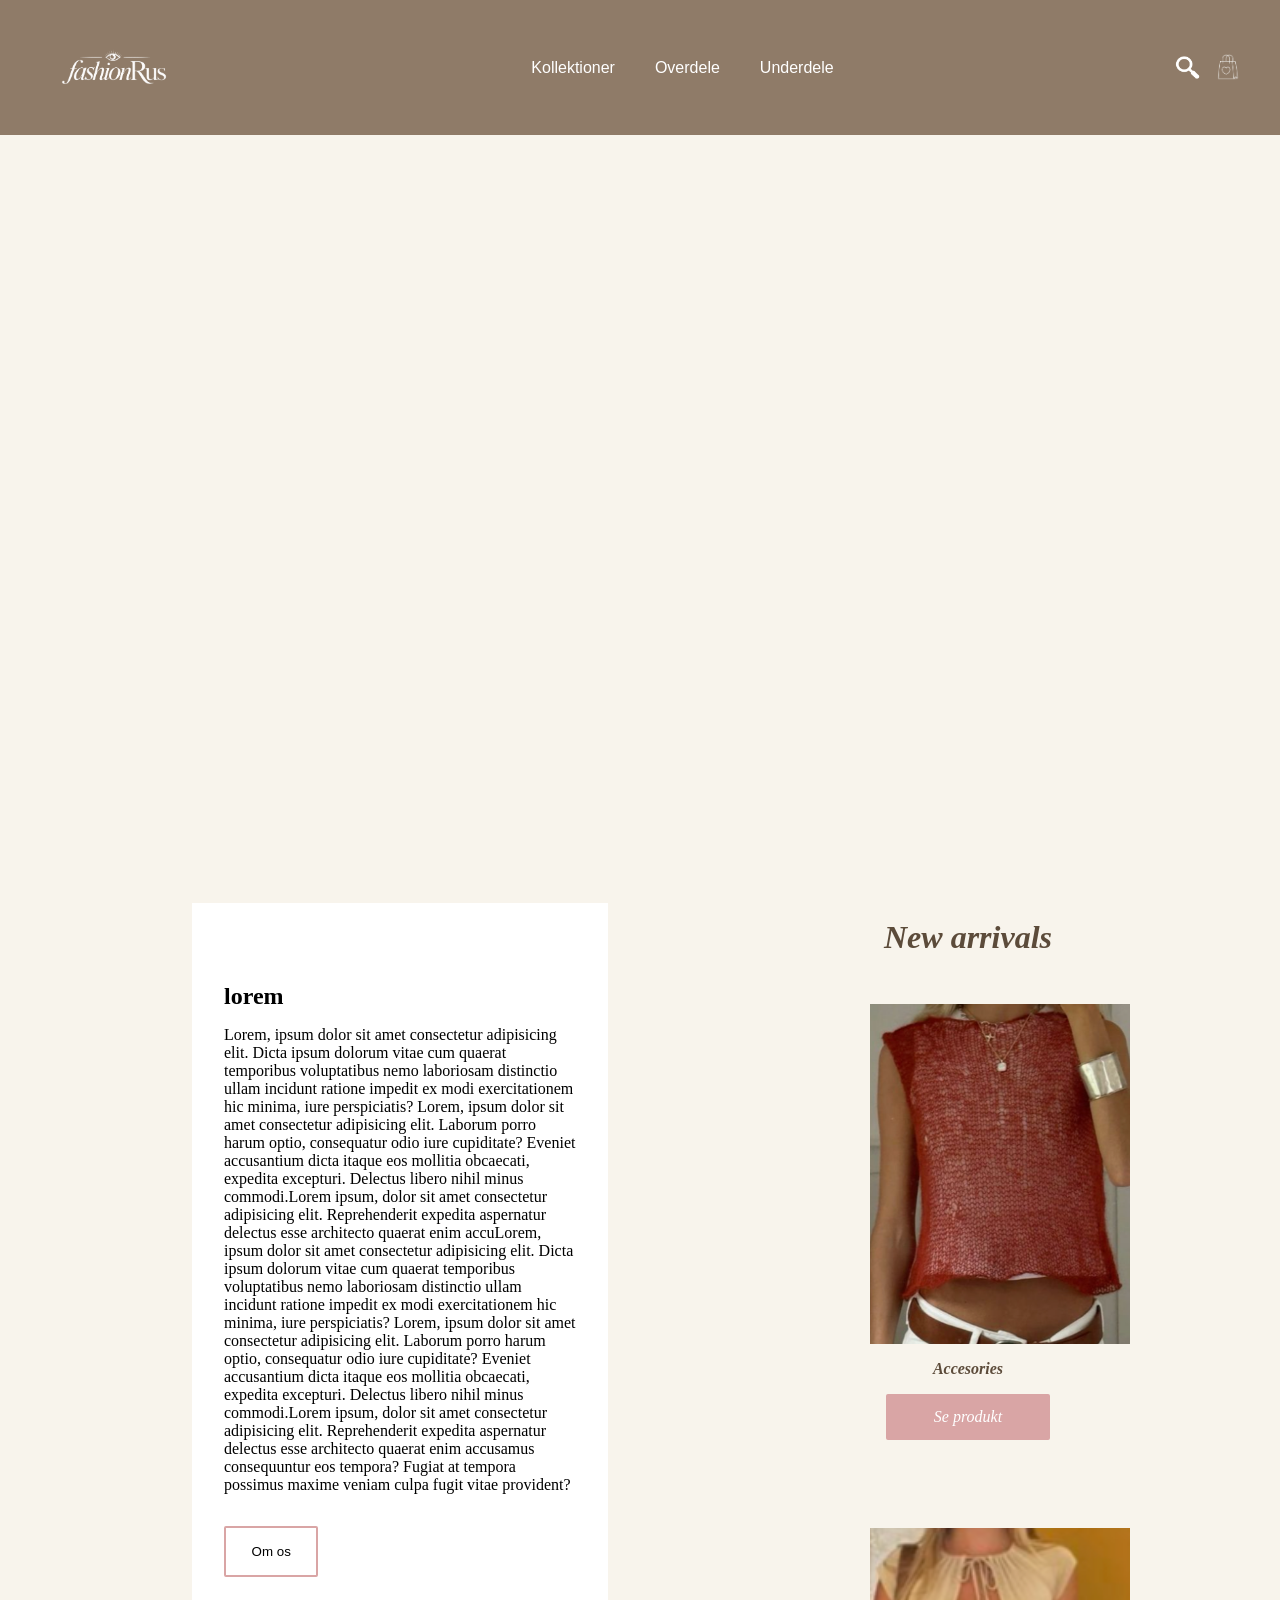
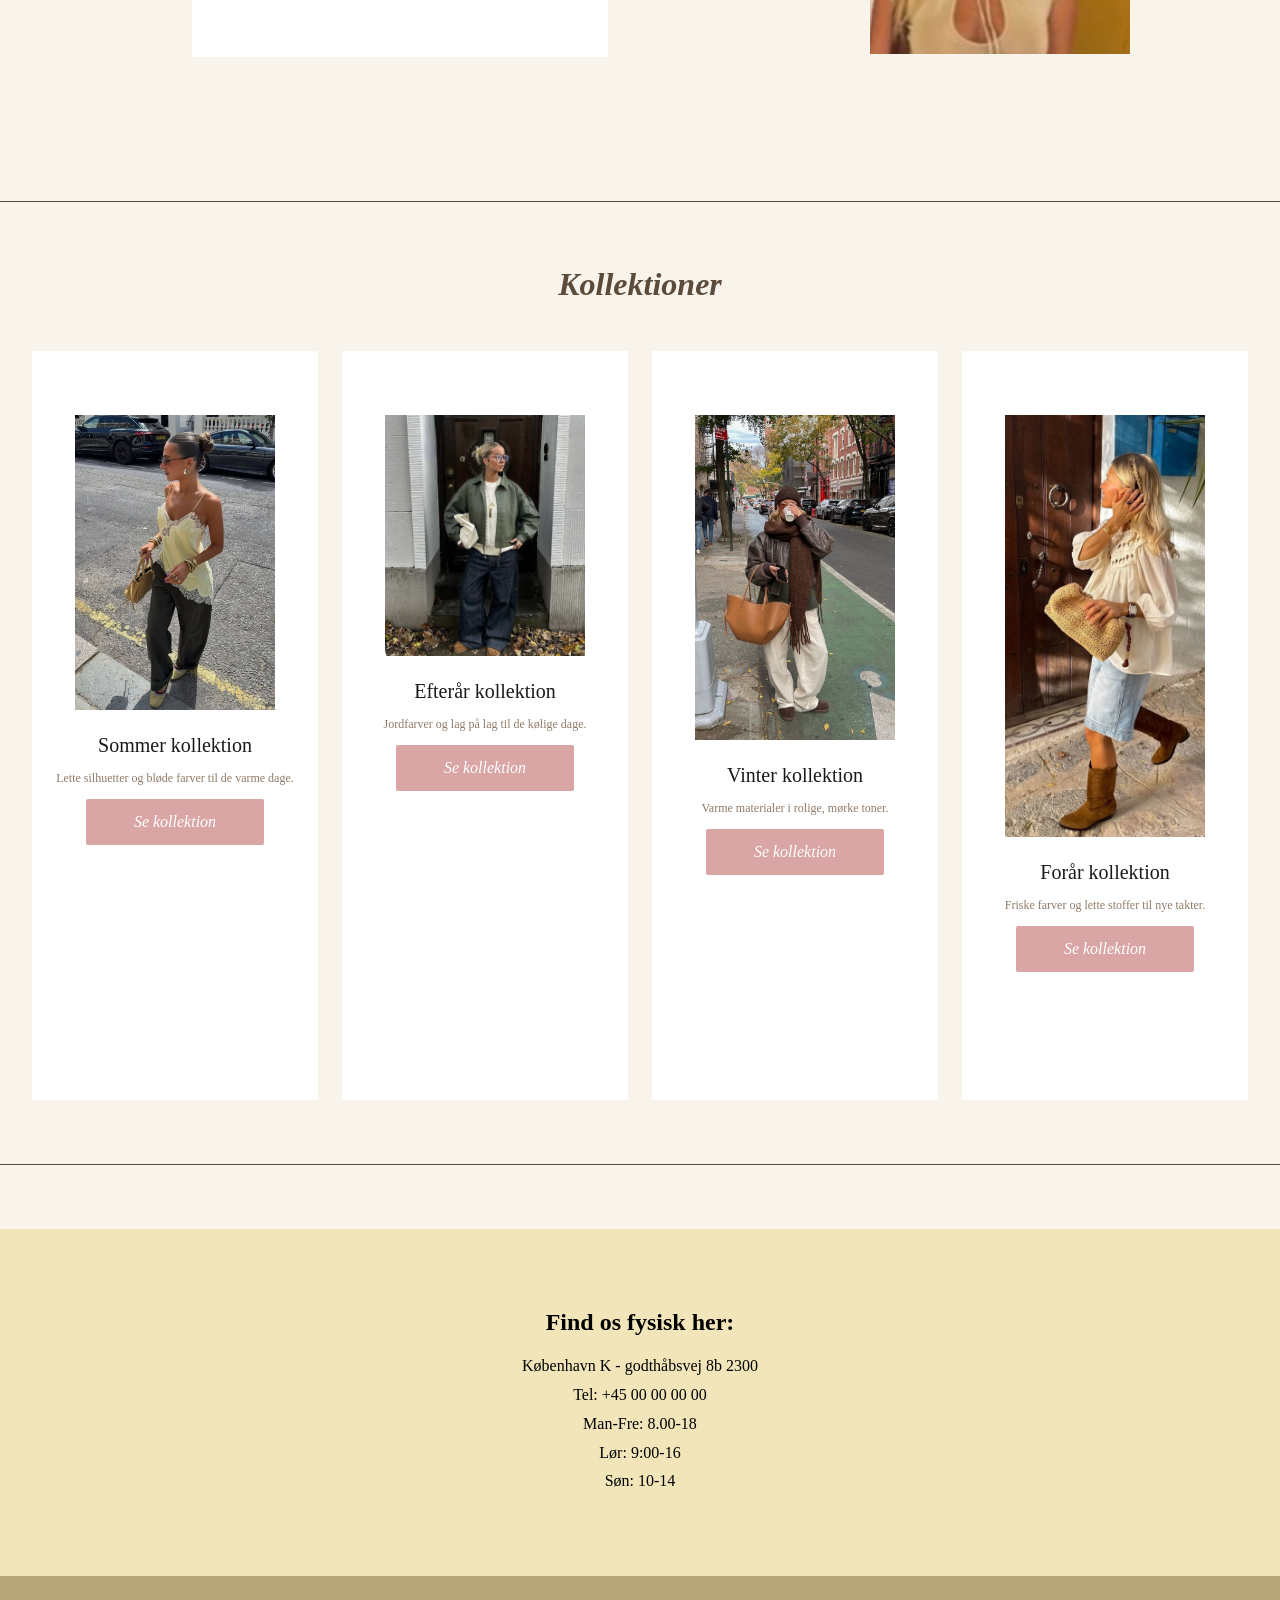
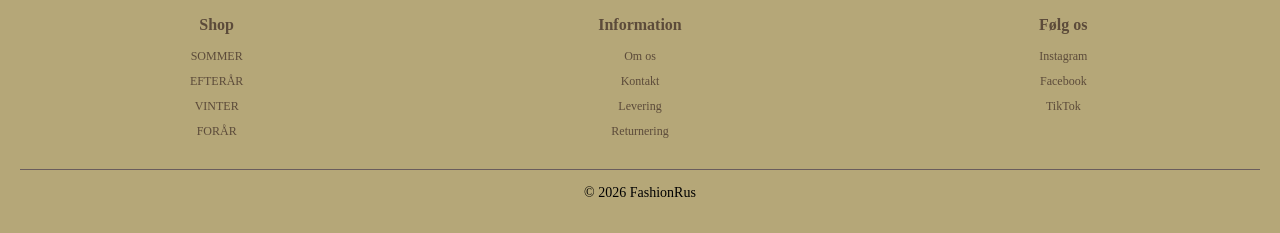
==== index.html @ c1adf6ce "first commit" ====
<!DOCTYPE html>
<html lang="da">

<head>
    <meta charset="UTF-8">
    <meta name="viewport" content="width=device-width, initial-scale=1.0">
    <link rel="icon" type="image/x-icon" href="/favicon.ico">
    <link rel="stylesheet" href="generel.css">
    <link rel="stylesheet" href="index.css">

    <title>index</title>
</head>

<body>
    <header>

        <button class="burger">
            <span class="line"></span>
            <span class="line"></span>
            <span class="line"></span>
        </button>
        <a class="logo_link" href="index.html">
            <img class="logo_img" src="logo.png" alt="Tøjbrand logo">
        </a>

        <nav>
            <ul class="menu">
                <li><a href="productlist.html">Kollektioner</a></li>
                <li><a href="productlist.html">Overdele</a></li>
                <li><a href="productlist.html">Underdele</a></li>
            </ul>
        </nav>

        <div class="header_icons">
            <img src="loop.png" alt="loop icon">
            <img src="kurvlogo.png" alt="kurv icon">

        </div>

    </header>
    <main>

        <video class="hero-video" src="Brown and White Simple Animated Fashion New Arrival Promo Video.mp4" autoplay
            muted loop playsinline></video>
        <div class="grid_1-1">
            <section class="intro-boks">
                <h2>lorem</h2>
                <p>Lorem, ipsum dolor sit amet consectetur adipisicing elit. Dicta ipsum dolorum vitae cum quaerat
                    temporibus voluptatibus nemo laboriosam distinctio ullam incidunt ratione impedit ex modi
                    exercitationem hic minima, iure perspiciatis? Lorem, ipsum dolor sit amet consectetur adipisicing
                    elit. Laborum porro harum optio, consequatur odio iure cupiditate? Eveniet accusantium dicta itaque
                    eos mollitia obcaecati, expedita excepturi. Delectus libero nihil minus commodi.Lorem ipsum, dolor
                    sit amet consectetur adipisicing
                    elit. Reprehenderit expedita aspernatur delectus
                    esse
                    architecto quaerat enim accuLorem, ipsum dolor sit amet consectetur adipisicing elit. Dicta ipsum
                    dolorum vitae cum quaerat
                    temporibus voluptatibus nemo laboriosam distinctio ullam incidunt ratione impedit ex modi
                    exercitationem hic minima, iure perspiciatis? Lorem, ipsum dolor sit amet consectetur adipisicing
                    elit. Laborum porro harum optio, consequatur odio iure cupiditate? Eveniet accusantium dicta itaque
                    eos mollitia obcaecati, expedita excepturi. Delectus libero nihil minus commodi.Lorem ipsum, dolor
                    sit amet consectetur adipisicing
                    elit. Reprehenderit expedita aspernatur delectus
                    esse
                    architecto quaerat enim accusamus consequuntur eos tempora? Fugiat at tempora possimus maxime veniam
                    culpa fugit vitae provident?</p>
                <button class="speciel_cta"> Om os </button>
            </section>

            <div class="new_arrivals_col">
                <h2 class="specielh2">New arrivals</h2>

                <div class="product_list_container">
                    <a href="product.html">
                        <article class="product discount soldout">
                            <img src="img/Skærmbillede 2026-09-21 kl. 20.10.31.png" alt="Placeholder" />
                            <h2>Accesories</h2>
                            <a class="card_btn" href="product.html">Se produkt</a>
                        </article>
                    </a>
                    <a href="product.html">
                        <article class="product discount">
                            <img src="img/Skærmbillede 2026-09-21 kl. 20.11.28.png" alt="Placeholder" />
                            <h2>Overdele</h2>
                            <a class="card_btn" href="product.html">Se produkt</a>
                        </article>
                    </a>
                    <a href="product.html">
                        <article class="product soldout">
                            <img src="img/Skærmbillede 2026-09-21 kl. 20.11.01.png" alt="Placeholder" />
                            <h2>Underdele</h2>
                            <a class="card_btn" href="product.html">Se produkt</a>
                        </article>
                    </a>
                </div>
            </div>
        </div>
        <span class="streg"></span>
        <h2 class="specielh2"> Kollektioner</h2>


        <div class="grid_1-1-1-1">
            <article class="card">
                <img class="card_img" src="img/Skærmbillede 2026-09-21 kl. 19.47.49.png" alt="Sommer kollektion" />
                <div class="card_body">
                    <h3 class="card_titel">Sommer kollektion</h3>
                    <p class="card_tekst">Lette silhuetter og bløde farver til de varme dage.</p>
                    <a class="card_btn" href="product.html">Se kollektion</a>
                </div>
            </article>

            <article class="card">
                <img class="card_img" src="img/Skærmbillede 2026-09-21 kl. 19.47.30.png" alt="Efterår kollektion" />
                <div class="card_body">
                    <h3 class="card_titel">Efterår kollektion</h3>
                    <p class="card_tekst">Jordfarver og lag på lag til de kølige dage.</p>
                    <a class="card_btn" href="product.html">Se kollektion</a>
                </div>
            </article>

            <article class="card">
                <img class="card_img" src="img/Skærmbillede 2026-09-21 kl. 19.48.20.png" alt="Vinter kollektion" />
                <div class="card_body">
                    <h3 class="card_titel">Vinter kollektion</h3>
                    <p class="card_tekst">Varme materialer i rolige, mørke toner.</p>
                    <a class="card_btn" href="product.html">Se kollektion</a>
                </div>
            </article>

            <article class="card">
                <img class="card_img" src="img/Skærmbillede 2026-09-21 kl. 19.48.44.png" alt="Forår kollektion" />
                <div class="card_body">
                    <h3 class="card_titel">Forår kollektion</h3>
                    <p class="card_tekst">Friske farver og lette stoffer til nye takter.</p>
                    <a class="card_btn" href="product.html">Se kollektion</a>
                </div>
            </article>
        </div>
        <span class="streg"></span>

        <section class="lokation">
            <h2>Find os fysisk her:</h2>
            <p>København K - godthåbsvej 8b 2300</p>
            <p>Tel: +45 00 00 00 00</p>
            <p>Man-Fre: 8.00-18 </p>
            <p>Lør: 9:00-16 </p>
            <p>Søn: 10-14 </p>

        </section>
    </main>


    <footer class="footer">
        <div class="footer_section">
            <h3>Shop</h3>
            <a href="#">SOMMER</a>
            <a href="#">EFTERÅR</a>
            <a href="#">VINTER</a>
            <a href="#">FORÅR</a>
        </div>

        <div class="footer_section">
            <h3>Information</h3>
            <a href="#">Om os</a>
            <a href="#">Kontakt</a>
            <a href="#">Levering</a>
            <a href="#">Returnering</a>
        </div>

        <div class="footer_section">
            <h3>Følg os</h3>
            <a href="#">Instagram</a>
            <a href="#">Facebook</a>
            <a href="#">TikTok</a>
        </div>

        <div class="footer_bottom">
            <p>© 2026 FashionRus</p>
        </div>
    </footer>
</body>

<script src="burger.js"></script>

</html>
---- generel.css ----
/******VARIABLER*********/

:root {
  /* farver */
  --sort-tekst: #1a1a1a;
  --brun-tekst: #5c4b3a;
  --lysebrun-tekst: #8f7b68;

  --hvid-farve: #ffffff;
  --baggrunds-farve: #f8f4ec;
  --footer-farve: #b5a778;
  --lys-gul-farve: #f1e5b9;
  --primary-cta-farve: #d9a5a5;

  /* fonte */
  --font-tekst: "Montserrat", sans-serif;
  --font-fin_skrift: "Cormorant Garamond", Georgia, serif;

  /* skriftstørrelser */
  --p: 0.75rem;
  --h3: 1rem;
  --h2: 1.25rem;
  --h1: 2rem;
}

.specielh2 {
  text-align: center;
  margin-top: 6rem;
  text-align: center;
  font-style: italic;
  margin-block: 3rem;
  font-size: var(--h1);
  color: var(--brun-tekst);
}
/******RESET*********/

* {
  margin: 0;
  padding: 0;
  box-sizing: border-box;
}

body {
  background-color: var(--baggrunds-farve);
}

img {
  display: block;
  width: 100%;
}

a {
  color: inherit;
  text-decoration: none;
}

/******HEADER MOBIL *********/

header {
  position: relative;
  display: grid;
  grid-template-columns: auto 1fr auto;
  align-items: center;
  padding: 40px;
  background-color: var(--lysebrun-tekst);
}

/******burger lnap*********/

.burger {
  grid-column: 1;
  display: flex;
  flex-direction: column;
  gap: 5px;
  background: none;
  border: none;
  padding: 0;
  margin: 0;
}

.line {
  width: 25px;
  height: 2px;
  background-color: var(--hvid-farve);
}

/******BURGER AKTIV*********/

.burger.active .line:nth-child(1) {
  transform: rotate(45deg) translate(5px, 5px);
}

.burger.active .line:nth-child(2) {
  opacity: 0;
}

.burger.active .line:nth-child(3) {
  transform: rotate(-45deg) translate(5px, -5px);
}

/******LOGO*********/

.logo_img {
  grid-column: 2;
  justify-self: center;
}

.logo_img {
  width: 150px;
}

/******MENU*********/

.menu {
  display: none;
  list-style: none;
}

nav.active .menu {
  display: block;
  position: absolute;
  top: 100%;
  left: 0;
  width: 100%;
  padding: 20px;
  background-color: var(--baggrunds-farve);
  box-shadow: 0 5px 10px rgba(0, 0, 0, 0.1);
  z-index: 100;
}

nav.active .menu li {
  margin: 15px 0;
}

nav.active .menu a {
  font-family: var(--font-tekst);
  color: var(--sort-tekst);
}

/* ikoner */

.header_icons {
  grid-column: 3;
  justify-self: end;
  display: flex;
  gap: 10px;
}

.header_icons img {
  width: 15px;
  height: auto;
}

/******HEADER DESK*********/

@media (min-width: 800px) {
  header {
    grid-template-columns: auto 1fr auto;
    padding: 30px 40px;
  }

  .burger {
    display: none;
  }

  .logo_link {
    grid-column: 1;
    justify-self: start;
  }

  nav {
    grid-column: 2;
    justify-self: center;
  }

  .menu {
    display: flex;
    gap: 40px;
    list-style: none;
  }

  .menu li {
    margin: 0;
  }

  .menu a {
    font-family: var(--font-tekst);
    font-size: 1rem;
    color: var(--hvid-farve);
  }

  .header_icons {
    grid-column: 3;
    justify-self: end;
    align-items: center;
    gap: 15px;
  }

  .header_icons img {
    width: 25px;
    height: auto;
  }
}

/******BTN*********/

.card_btn {
  display: inline-block;
  padding: 14px 48px;
  background: var(--primary-cta-farve);
  color: var(--hvid-farve);
  font-style: italic;
  text-align: center;
  text-decoration: none;
  border-radius: 2px;
}

.card_btn:hover {
  background-color: rgb(139, 92, 92);
  color: white;
  transition: 0.5s;
}

.speciel_cta {
  align-items: center;
  margin-top: 2rem;
  padding: 1rem 1.6rem;
  background-color: var(--hvid-farve);
  border: 2px solid var(--primary-cta-farve);
  border-radius: 2px;
}

.speciel_cta:hover {
  background-color: var(--primary-cta-farve);
  transition: 0.5s;
}

/****skille streg****/

.streg {
  margin-block: 4rem;
  display: block;
  height: 1px;
  background-color: var(--brun-tekst);
  width: 100%;
}

/***teaser til footer***/
.lokation {
  text-align: center;
  padding: 5rem;
  background-color: var(--lys-gul-farve);
}
.lokation h2 {
  margin-bottom: 1rem;
}
.lokation p {
  line-height: 180%;
}
/******FOOTER*********/

.footer {
  background-color: var(--footer-farve);
  padding: 40px 20px 2rem;
  display: grid;
  grid-template-columns: repeat(3, 1fr);
  gap: 30px;
  text-align: center;
}

.footer_section {
  display: flex;
  flex-direction: column;
  gap: 10px;
}

.footer_section h3 {
  color: var(--brun-tekst);
  margin-bottom: 5px;
  font-size: var(--h3);
}

.footer_section a {
  color: var(--brun-tekst);
  text-decoration: none;
  font-size: var(--p);
}

.footer_section a:hover {
  text-decoration: underline;
}

.footer_bottom {
  grid-column: 1 / -1;
  border-top: 1px solid #6a5d5d;
  padding-top: 15px;
  text-align: center;
}

.footer_bottom p {
  margin: 0;
  font-size: 14px;
}
---- index.css ----
/* ============================
   GENERELT
============================ */

img {
  max-width: 100%;
}

/* ============================
   HERO
============================ */

.hero-video {
  width: 100%;
  height: 300px;
  object-fit: cover;
  display: block;
}

@media (min-width: 800px) {
  .hero-video {
    height: auto;
    object-fit: unset;
  }
}

/* ============================
   INTRO-BOKS
============================ */

.intro-boks {
  background-color: var(--hvid-farve);
  margin-block: 5rem;
  margin-inline: 1rem;
  padding: 2rem;
}

.intro-boks h2 {
  margin-bottom: 1rem;
}

@media (min-width: 800px) {
  .intro-boks {
    margin-left: 12rem;
    padding-block: 5rem;
  }
}

/* ============================
   GRID 1-1 (intro-boks + new arrivals side om side)
============================ */

@media (min-width: 800px) {
  .grid_1-1 {
    display: grid;
    grid-template-columns: 1fr 1fr;
    align-items: start;
    gap: 2rem;
    margin-top: 3rem;
  }
}

/* ============================
   PRODUKTLISTE / NEW ARRIVALS
============================ */

.new_arrivals_col {
  background-color: var(--lys-gul-farve);
  padding-top: 3rem;
}

.product_list_container {
  display: grid;
  grid-auto-flow: column;
  grid-auto-columns: 75%;
  grid-template-rows: auto auto auto auto auto;
  gap: 1.5rem;
  overflow-x: auto;
  scroll-snap-type: x mandatory;
  -webkit-overflow-scrolling: touch;
  margin-top: 3rem;
  padding-top: 5rem;
  background-color: var(--lys-gul-farve);
  max-width: none;
}

.product_list_container img {
  margin-left: 2rem;
}

.product_list_container a {
  display: contents;
}

.product_list_container h2 {
  text-align: center;
}

.product {
  display: grid;
  grid-template-rows: subgrid;
  grid-row: span 5;
  position: relative;
  background: none;
  scroll-snap-align: start;
}

.product img {
  width: 100%;
  height: 420px;
  object-fit: cover;
  object-position: top;
  background-color: #e8e4da;
}

.product h3 {
  font-size: var(--h3);
  font-weight: 700;
  color: var(--sort-tekst);
  margin-top: 0.75rem;
  line-height: 1.3;
}

.product p {
  color: var(--lysebrun-tekst);
  font-size: var(--p);
  margin-top: 2px;
}

.product .card_btn {
  display: inline-block;
  justify-self: center;
  align-self: center;
}

@media (min-width: 800px) {
  .new_arrivals_col {
    background-color: transparent;
  }

  .product_list_container {
    display: flex;
    flex-direction: column;
    max-height: 650px;
    overflow-x: hidden;
    overflow-y: auto;
    scroll-snap-type: y mandatory;
    background-color: transparent;
  }

  .product {
    display: block;
    width: 260px;
    margin-inline: auto;
    text-align: center;
    scroll-snap-align: start;
    background-color: transparent;
  }

  .product img {
    width: 100%;
    height: 340px;
  }

  .product h2 {
    margin-block: 1rem;
    display: flex;
    justify-content: center;
    text-align: center;
    font-style: italic;
    font-size: var(--h3);
    color: var(--brun-tekst);
  }
}

/* ============================
   KATEGORI-KORT (Sommer/Efterår/Vinter/Forår)
============================ */

.grid_1-1-1-1 {
  display: grid;
  grid-template-columns: 1fr;
  gap: 3rem;
  margin-block: 2rem;
  padding-inline: 1rem;
  grid-template-rows: subgrid;
}

.card {
  background: var(--hvid-farve);
  padding-block: 2rem;
}

.card_img {
  width: 70%;
  max-width: 280px;
  height: auto;
  display: block;
  margin-inline: auto;
  margin-top: 2rem;
}
.card_body {
  display: flex;
  flex-direction: column;
  align-items: center;
  gap: 12px;
  padding: 24px 16px 32px;
  text-align: center;
}

.card_titel {
  font-family: var(--font-fin_skrift);
  font-size: var(--h2);
  font-weight: 400;
  color: var(--sort-tekst);
}

.card_tekst {
  font-size: var(--p);
  line-height: 1.5;
  color: var(--lysebrun-tekst);
}

@media (min-width: 800px) {
  .grid_1-1-1-1 {
    grid-template-columns: repeat(auto-fit, minmax(220px, 1fr));
    gap: 1.5rem;
    padding-inline: 2rem;
  }
}

/* ============================
   DEN FÆLLES KNAP - bruges overalt på siden
============================ */

.card_btn {
  display: inline-block;
  padding: 14px 48px;
  background: var(--primary-cta-farve);
  color: var(--hvid-farve);
  font-style: italic;
  text-align: center;
  text-decoration: none;
  border-radius: 2px;
}

.card_btn:hover {
  background: rgb(139, 92, 92);
}

@media (min-width: 800px) {
  .card_btn {
    margin-bottom: 4rem;
    display: flex;
    justify-content: center;
  }
}
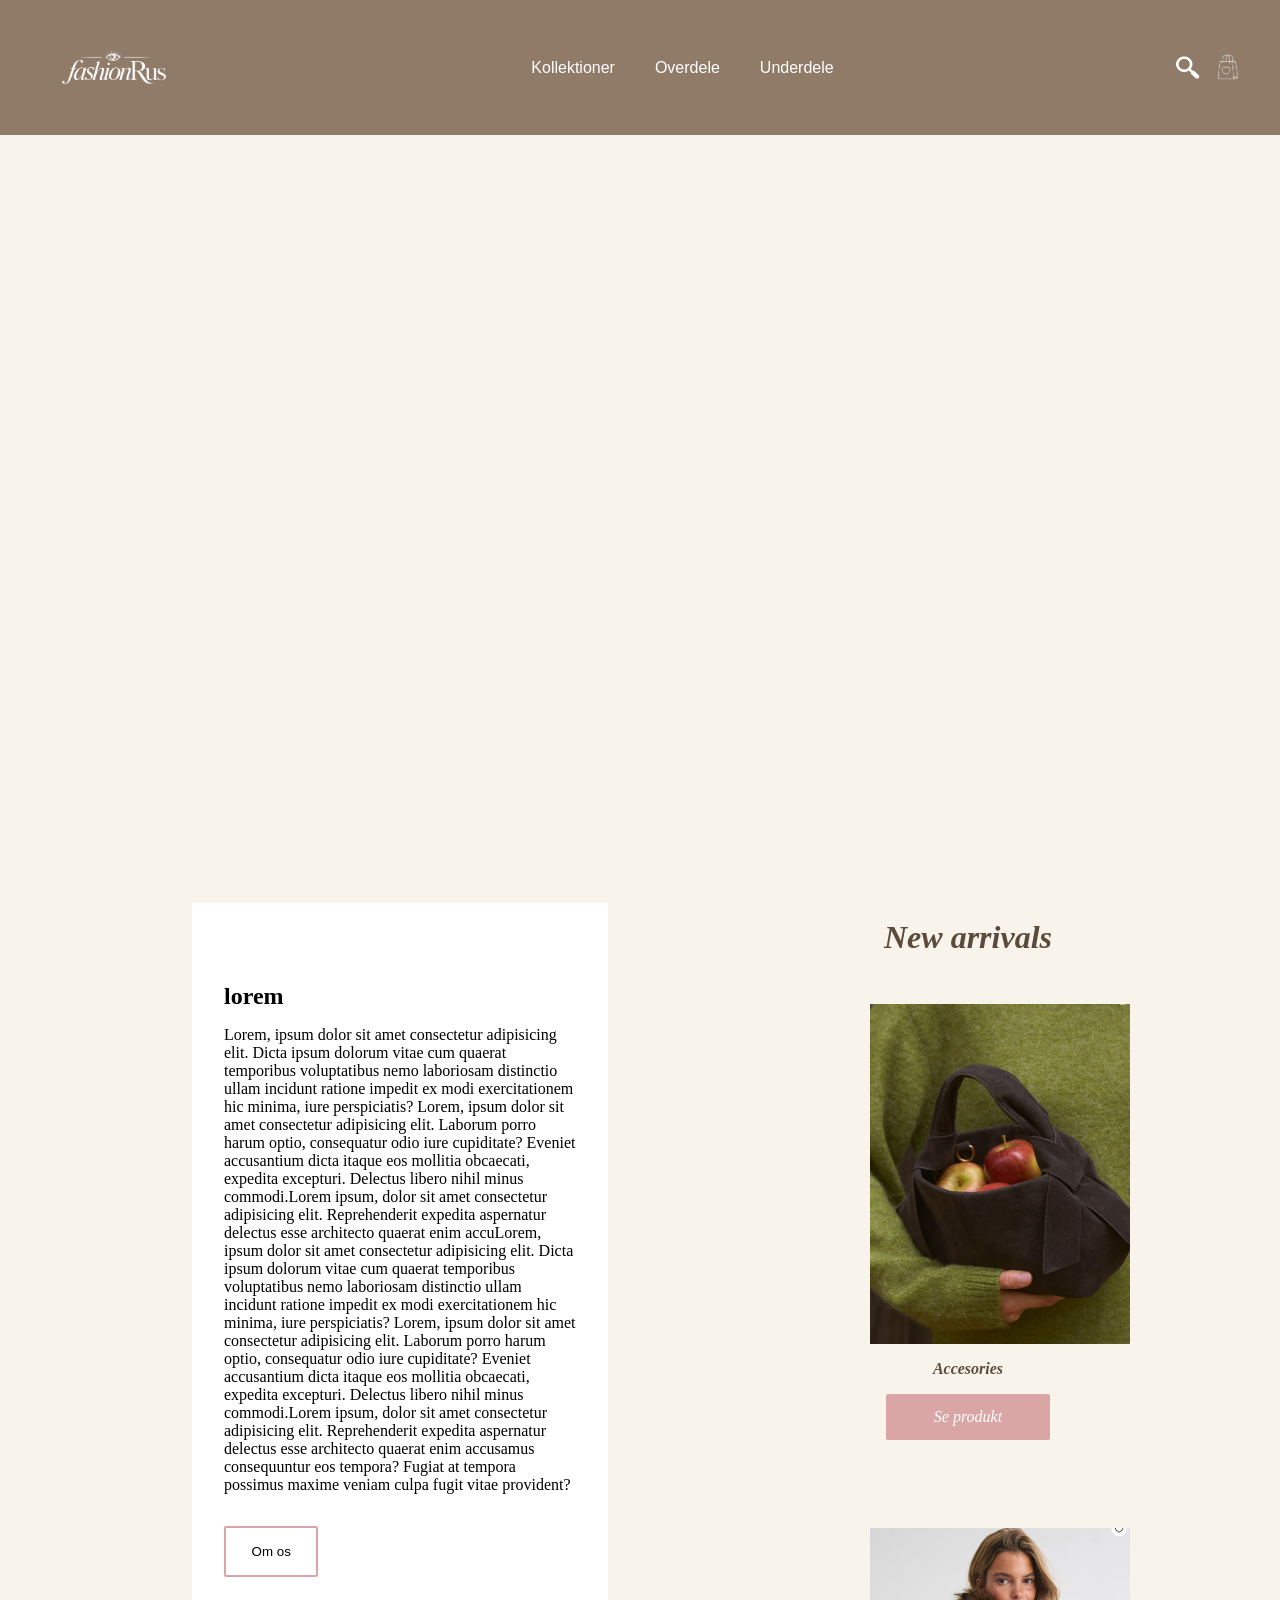
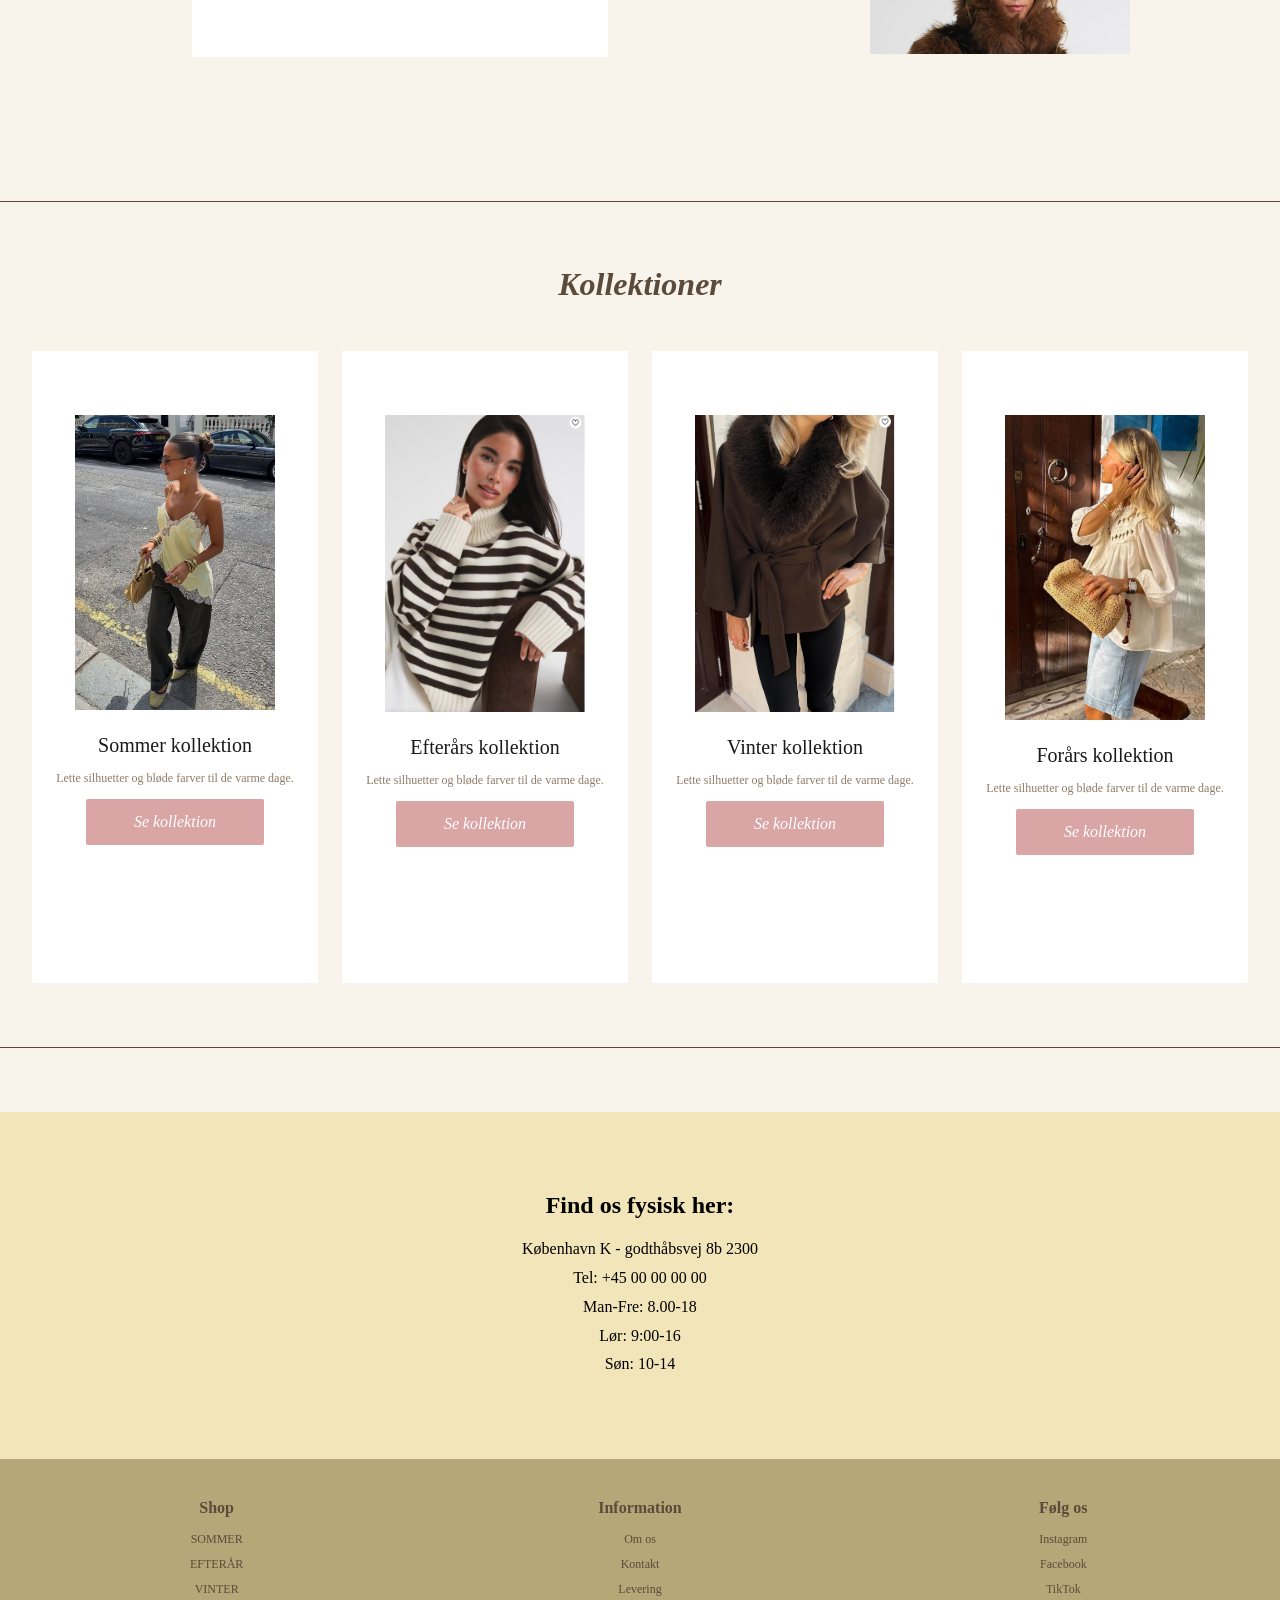
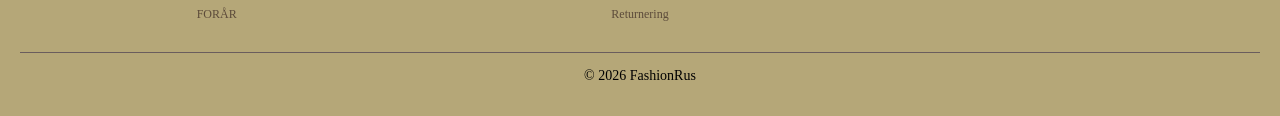
==== commit bf4bc05e: "Update product images and descriptions for seasonal collections" ====
--- a/index.html
+++ b/index.html
@@ -73,21 +73,21 @@
                 <div class="product_list_container">
                     <a href="product.html">
                         <article class="product discount soldout">
-                            <img src="img/Skærmbillede 2026-09-21 kl. 20.10.31.png" alt="Placeholder" />
+                            <img src="img/Skærmbillede 2026-09-22 kl. 23.45.43.png" alt="Placeholder" />
                             <h2>Accesories</h2>
                             <a class="card_btn" href="product.html">Se produkt</a>
                         </article>
                     </a>
                     <a href="product.html">
                         <article class="product discount">
-                            <img src="img/Skærmbillede 2026-09-21 kl. 20.11.28.png" alt="Placeholder" />
+                            <img src="img/Skærmbillede 2026-09-22 kl. 23.46.15.png" alt="Placeholder" />
                             <h2>Overdele</h2>
                             <a class="card_btn" href="product.html">Se produkt</a>
                         </article>
                     </a>
                     <a href="product.html">
                         <article class="product soldout">
-                            <img src="img/Skærmbillede 2026-09-21 kl. 20.11.01.png" alt="Placeholder" />
+                            <img src="img/Skærmbillede 2026-09-22 kl. 23.44.55.png" alt="Placeholder" />
                             <h2>Underdele</h2>
                             <a class="card_btn" href="product.html">Se produkt</a>
                         </article>
@@ -110,28 +110,28 @@
             </article>
 
             <article class="card">
-                <img class="card_img" src="img/Skærmbillede 2026-09-21 kl. 19.47.30.png" alt="Efterår kollektion" />
+                <img class="card_img" src="img/Skærmbillede 2026-09-22 kl. 23.53.54.png" alt="Sommer kollektion" />
                 <div class="card_body">
-                    <h3 class="card_titel">Efterår kollektion</h3>
-                    <p class="card_tekst">Jordfarver og lag på lag til de kølige dage.</p>
+                    <h3 class="card_titel">Efterårs kollektion</h3>
+                    <p class="card_tekst">Lette silhuetter og bløde farver til de varme dage.</p>
                     <a class="card_btn" href="product.html">Se kollektion</a>
                 </div>
             </article>
 
             <article class="card">
-                <img class="card_img" src="img/Skærmbillede 2026-09-21 kl. 19.48.20.png" alt="Vinter kollektion" />
+                <img class="card_img" src="img/Skærmbillede 2026-09-22 kl. 23.51.29.png" alt="Sommer kollektion" />
                 <div class="card_body">
                     <h3 class="card_titel">Vinter kollektion</h3>
-                    <p class="card_tekst">Varme materialer i rolige, mørke toner.</p>
+                    <p class="card_tekst">Lette silhuetter og bløde farver til de varme dage.</p>
                     <a class="card_btn" href="product.html">Se kollektion</a>
                 </div>
             </article>
 
             <article class="card">
-                <img class="card_img" src="img/Skærmbillede 2026-09-21 kl. 19.48.44.png" alt="Forår kollektion" />
+                <img class="card_img" src="img/Skærmbillede 2026-09-22 kl. 23.49.33.png" alt="Sommer kollektion" />
                 <div class="card_body">
-                    <h3 class="card_titel">Forår kollektion</h3>
-                    <p class="card_tekst">Friske farver og lette stoffer til nye takter.</p>
+                    <h3 class="card_titel">Forårs kollektion</h3>
+                    <p class="card_tekst">Lette silhuetter og bløde farver til de varme dage.</p>
                     <a class="card_btn" href="product.html">Se kollektion</a>
                 </div>
             </article>
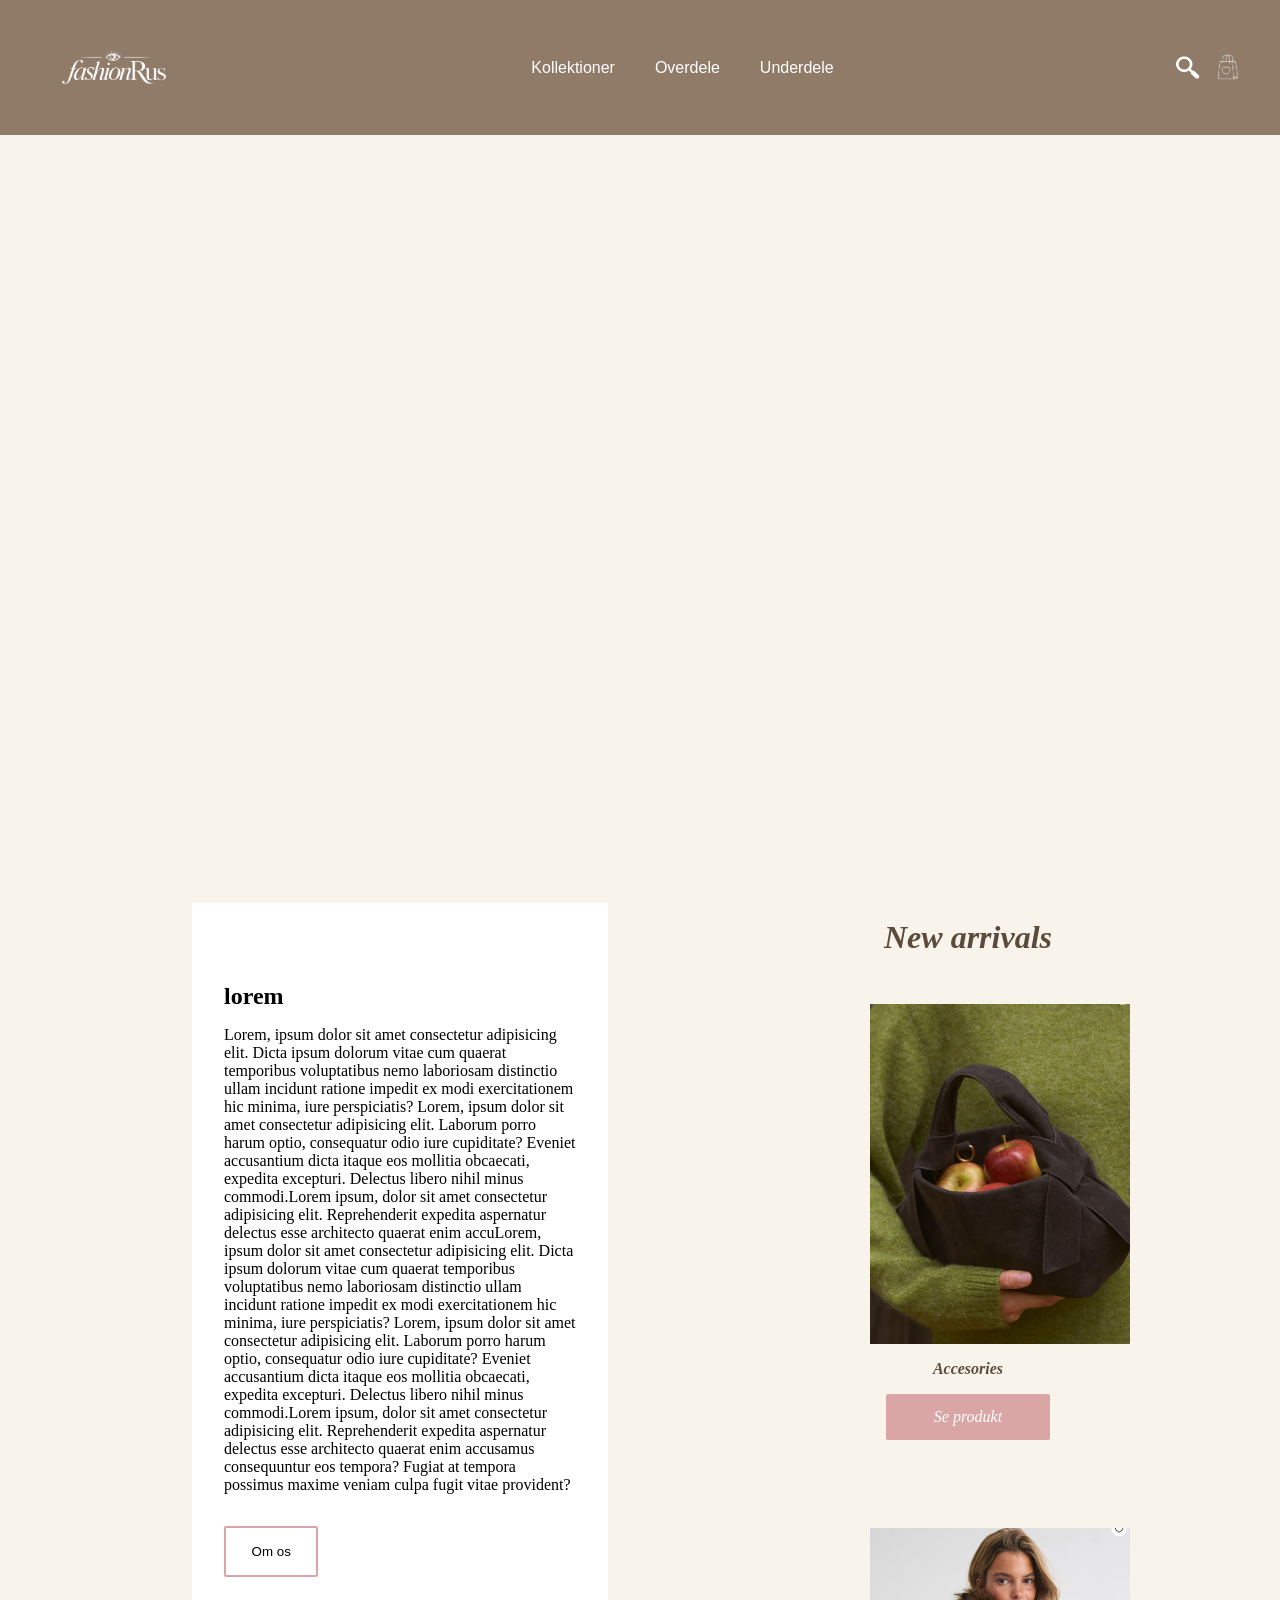
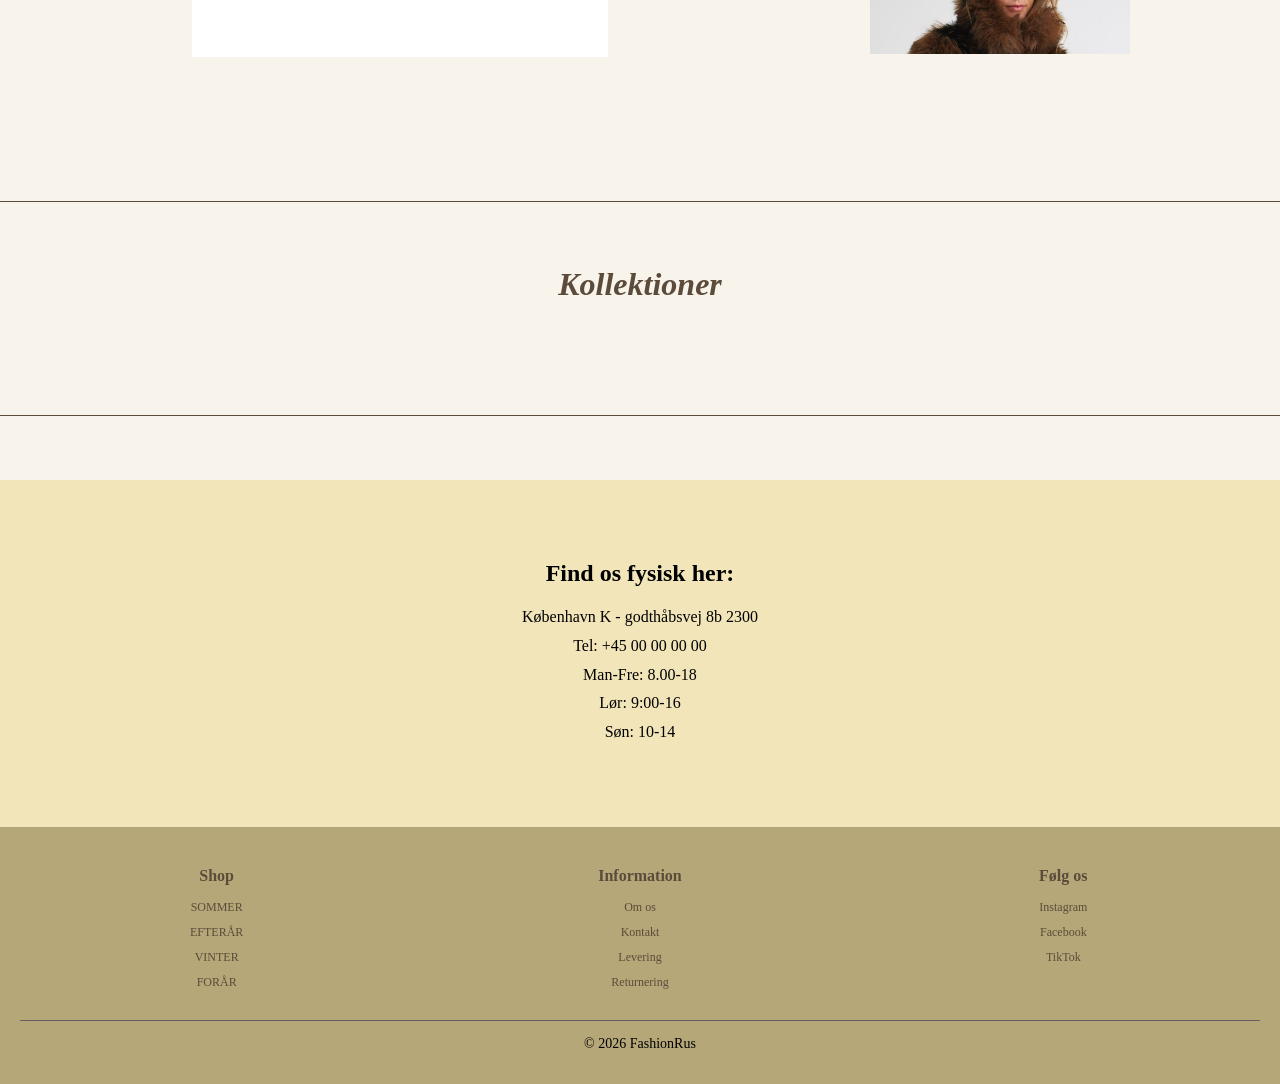
==== commit c696b545: "Comment out article section for summer collection in index.html" ====
--- a/index.html
+++ b/index.html
@@ -2,11 +2,14 @@
 <html lang="da">
 
 <head>
+    <meta name="robots" content="noindex">
+
     <meta charset="UTF-8">
     <meta name="viewport" content="width=device-width, initial-scale=1.0">
     <link rel="icon" type="image/x-icon" href="/favicon.ico">
-    <link rel="stylesheet" href="generel.css">
-    <link rel="stylesheet" href="index.css">
+    <link rel="stylesheet" href="css/generel.css">
+    <link rel="stylesheet" href="css/index.css">
+    <script src="javascript/index.js" defer></script>
 
     <title>index</title>
 </head>
@@ -100,7 +103,7 @@
 
 
         <div class="grid_1-1-1-1">
-            <article class="card">
+            <!-- <article class="card">
                 <img class="card_img" src="img/Skærmbillede 2026-09-21 kl. 19.47.49.png" alt="Sommer kollektion" />
                 <div class="card_body">
                     <h3 class="card_titel">Sommer kollektion</h3>
@@ -134,7 +137,7 @@
                     <p class="card_tekst">Lette silhuetter og bløde farver til de varme dage.</p>
                     <a class="card_btn" href="product.html">Se kollektion</a>
                 </div>
-            </article>
+            </article> -->
         </div>
         <span class="streg"></span>
 
@@ -180,6 +183,6 @@
     </footer>
 </body>
 
-<script src="burger.js"></script>
+<!-- <script src="burger.js"></script> -->
 
 </html>
--- a/css/generel.css
+++ b/css/generel.css
@@ -0,0 +1,303 @@
+/******VARIABLER*********/
+
+:root {
+  /* farver */
+  --sort-tekst: #1a1a1a;
+  --brun-tekst: #5c4b3a;
+  --lysebrun-tekst: #8f7b68;
+
+  --hvid-farve: #ffffff;
+  --baggrunds-farve: #f8f4ec;
+  --footer-farve: #b5a778;
+  --lys-gul-farve: #f1e5b9;
+  --primary-cta-farve: #d9a5a5;
+
+  /* fonte */
+  --font-tekst: "Montserrat", sans-serif;
+  --font-fin_skrift: "Cormorant Garamond", Georgia, serif;
+
+  /* skriftstørrelser */
+  --p: 0.75rem;
+  --h3: 1rem;
+  --h2: 1.25rem;
+  --h1: 2rem;
+}
+
+.specielh2 {
+  text-align: center;
+  margin-top: 6rem;
+  text-align: center;
+  font-style: italic;
+  margin-block: 3rem;
+  font-size: var(--h1);
+  color: var(--brun-tekst);
+}
+/******RESET*********/
+
+* {
+  margin: 0;
+  padding: 0;
+  box-sizing: border-box;
+}
+
+body {
+  background-color: var(--baggrunds-farve);
+}
+
+img {
+  display: block;
+  width: 100%;
+}
+
+a {
+  color: inherit;
+  text-decoration: none;
+}
+
+/******HEADER MOBIL *********/
+
+header {
+  position: relative;
+  display: grid;
+  grid-template-columns: auto 1fr auto;
+  align-items: center;
+  padding: 40px;
+  background-color: var(--lysebrun-tekst);
+}
+
+/******burger lnap*********/
+
+.burger {
+  grid-column: 1;
+  display: flex;
+  flex-direction: column;
+  gap: 5px;
+  background: none;
+  border: none;
+  padding: 0;
+  margin: 0;
+}
+
+.line {
+  width: 25px;
+  height: 2px;
+  background-color: var(--hvid-farve);
+}
+
+/******BURGER AKTIV*********/
+
+.burger.active .line:nth-child(1) {
+  transform: rotate(45deg) translate(5px, 5px);
+}
+
+.burger.active .line:nth-child(2) {
+  opacity: 0;
+}
+
+.burger.active .line:nth-child(3) {
+  transform: rotate(-45deg) translate(5px, -5px);
+}
+
+/******LOGO*********/
+
+.logo_img {
+  grid-column: 2;
+  justify-self: center;
+}
+
+.logo_img {
+  width: 150px;
+}
+
+/******MENU*********/
+
+.menu {
+  display: none;
+  list-style: none;
+}
+
+nav.active .menu {
+  display: block;
+  position: absolute;
+  top: 100%;
+  left: 0;
+  width: 100%;
+  padding: 20px;
+  background-color: var(--baggrunds-farve);
+  box-shadow: 0 5px 10px rgba(0, 0, 0, 0.1);
+  z-index: 100;
+}
+
+nav.active .menu li {
+  margin: 15px 0;
+}
+
+nav.active .menu a {
+  font-family: var(--font-tekst);
+  color: var(--sort-tekst);
+}
+
+/* ikoner */
+
+.header_icons {
+  grid-column: 3;
+  justify-self: end;
+  display: flex;
+  gap: 10px;
+}
+
+.header_icons img {
+  width: 15px;
+  height: auto;
+}
+
+/******HEADER DESK*********/
+
+@media (min-width: 800px) {
+  header {
+    grid-template-columns: auto 1fr auto;
+    padding: 30px 40px;
+  }
+
+  .burger {
+    display: none;
+  }
+
+  .logo_link {
+    grid-column: 1;
+    justify-self: start;
+  }
+
+  nav {
+    grid-column: 2;
+    justify-self: center;
+  }
+
+  .menu {
+    display: flex;
+    gap: 40px;
+    list-style: none;
+  }
+
+  .menu li {
+    margin: 0;
+  }
+
+  .menu a {
+    font-family: var(--font-tekst);
+    font-size: 1rem;
+    color: var(--hvid-farve);
+  }
+
+  .header_icons {
+    grid-column: 3;
+    justify-self: end;
+    align-items: center;
+    gap: 15px;
+  }
+
+  .header_icons img {
+    width: 25px;
+    height: auto;
+  }
+}
+
+/******BTN*********/
+
+.card_btn {
+  display: inline-block;
+  padding: 14px 48px;
+  background: var(--primary-cta-farve);
+  color: var(--hvid-farve);
+  font-style: italic;
+  text-align: center;
+  text-decoration: none;
+  border-radius: 2px;
+}
+
+.card_btn:hover {
+  background-color: rgb(139, 92, 92);
+  color: white;
+  transition: 0.5s;
+}
+
+.speciel_cta {
+  align-items: center;
+  margin-top: 2rem;
+  padding: 1rem 1.6rem;
+  background-color: var(--hvid-farve);
+  border: 2px solid var(--primary-cta-farve);
+  border-radius: 2px;
+}
+
+.speciel_cta:hover {
+  background-color: var(--primary-cta-farve);
+  transition: 0.5s;
+}
+
+/****skille streg****/
+
+.streg {
+  margin-block: 4rem;
+  display: block;
+  height: 1px;
+  background-color: var(--brun-tekst);
+  width: 100%;
+}
+
+/***teaser til footer***/
+.lokation {
+  text-align: center;
+  padding: 5rem;
+  background-color: var(--lys-gul-farve);
+}
+.lokation h2 {
+  margin-bottom: 1rem;
+}
+.lokation p {
+  line-height: 180%;
+}
+/******FOOTER*********/
+
+.footer {
+  background-color: var(--footer-farve);
+  padding: 40px 20px 2rem;
+  display: grid;
+  grid-template-columns: repeat(3, 1fr);
+  gap: 30px;
+  text-align: center;
+}
+
+.footer_section {
+  display: flex;
+  flex-direction: column;
+  gap: 10px;
+}
+
+.footer_section h3 {
+  color: var(--brun-tekst);
+  margin-bottom: 5px;
+  font-size: var(--h3);
+}
+
+.footer_section a {
+  color: var(--brun-tekst);
+  text-decoration: none;
+  font-size: var(--p);
+}
+
+.footer_section a:hover {
+  text-decoration: underline;
+}
+
+.footer_bottom {
+  grid-column: 1 / -1;
+  border-top: 1px solid #6a5d5d;
+  padding-top: 15px;
+  text-align: center;
+}
+
+.footer_bottom p {
+  margin: 0;
+  font-size: 14px;
+}
--- a/css/index.css
+++ b/css/index.css
@@ -0,0 +1,263 @@
+/* ============================
+   GENERELT
+============================ */
+
+img {
+  max-width: 100%; /* Billeder må aldrig blive bredere end den boks, de ligger i */
+}
+
+/* ============================
+   HERO
+   (den store video øverst på forsiden)
+============================ */
+
+.hero-video {
+  width: 100%; /* Videoen fylder hele skærmens bredde */
+  height: 300px; /* Fast højde på mobil, så videoen ikke fylder hele skærmen */
+  object-fit: cover; /* Videoen fylder boksen uden at blive strakt, men kan blive beskåret */
+  display: block; /* Fjerner det lille mellemrum under videoen */
+}
+
+@media (min-width: 800px) {
+  .hero-video {
+    height: auto; /* På desktop passer højden sig selv, så hele videoen kan ses */
+    object-fit: unset; /* Slår beskæringen fra igen */
+  }
+}
+
+/* ============================
+   INTRO-BOKS
+============================ */
+
+.intro-boks {
+  background-color: var(--hvid-farve);
+  margin-block: 5rem; /* Luft over og under boksen */
+  margin-inline: 1rem; /* Luft i venstre og højre side */
+  padding: 2rem; /* Luft inde i boksen, rundt om teksten */
+}
+
+.intro-boks h2 {
+  margin-bottom: 1rem; /* Luft mellem overskrift og tekst */
+}
+
+@media (min-width: 800px) {
+  .intro-boks {
+    margin-left: 12rem; /* Rykker boksen godt ind fra venstre på store skærme */
+    padding-block: 5rem; /* Mere luft i top og bund inde i boksen */
+  }
+}
+
+/* ============================
+   GRID 1-1 (intro-boks + new arrivals side om side)
+   Navnet "1-1" betyder to lige store kolonner
+============================ */
+
+@media (min-width: 800px) {
+  .grid_1-1 {
+    display: grid;
+    grid-template-columns: 1fr 1fr; /* To lige brede kolonner */
+    align-items: start; /* Begge kolonner starter i toppen og bliver ikke strakt */
+    gap: 2rem; /* Afstand mellem kolonnerne */
+    margin-top: 3rem;
+  }
+}
+/* På mobil er der ingen regel, så tingene ligger bare under hinanden */
+
+/* ============================
+   PRODUKTLISTE / NEW ARRIVALS
+============================ */
+
+.new_arrivals_col {
+  background-color: var(--lys-gul-farve);
+  padding-top: 3rem; /* Luft over indholdet */
+}
+
+.product_list_container {
+  display: grid;
+  grid-auto-flow: column; /* Kortene lægges vandret ved siden af hinanden */
+  grid-auto-columns: 75%; /* Hvert kort fylder 75% af bredden, så man kan se, at der er flere kort */
+  grid-template-rows: auto auto auto auto auto; /* 5 rækker: billede, titel, tekst, pris og knap */
+  gap: 1.5rem; /* Afstand mellem kortene */
+  overflow-x: auto; /* Man kan scrolle vandret */
+  scroll-snap-type: x mandatory; /* Scrollet "klikker" på plads ved hvert kort */
+  -webkit-overflow-scrolling: touch; /* Blødere scroll på ældre iPhones */
+  margin-top: 3rem;
+  padding-top: 5rem;
+  background-color: var(--lys-gul-farve);
+  max-width: none; /* Fjerner en eventuel max-bredde fra en anden CSS-fil */
+}
+
+.product_list_container img {
+  margin-left: 2rem; /* Rykker billederne ind fra venstre */
+}
+
+.product_list_container a {
+  display: contents; /* <a>-tagget "forsvinder" fra layoutet, så kortet opfører sig som om det lå direkte i griddet */
+}
+
+.product_list_container h2 {
+  text-align: center; /* Centrerer overskriften */
+}
+
+.product {
+  display: grid;
+  grid-template-rows: subgrid; /* Kortet bruger forælderens rækker, så alt står på linje på tværs af kortene */
+  grid-row: span 5; /* Kortet fylder alle 5 rækker */
+  position: relative; /* Ankerpunkt for elementer med position: absolute */
+  background: none;
+  scroll-snap-align: start; /* Scrollet stopper ved kortets venstre kant */
+}
+
+.product img {
+  width: 100%;
+  height: 420px; /* Alle billeder er lige høje */
+  object-fit: cover; /* Fylder boksen uden at blive strakt */
+  object-position: top; /* Beskæringen sker i bunden, så toppen altid kan ses */
+  background-color: #e8e4da; /* Beige farve, mens billedet loader */
+}
+
+.product h3 {
+  font-size: var(--h3);
+  font-weight: 700; /* Fed */
+  color: var(--sort-tekst);
+  margin-top: 0.75rem;
+  line-height: 1.3; /* Linjeafstand */
+}
+
+.product p {
+  color: var(--lysebrun-tekst);
+  font-size: var(--p);
+  margin-top: 2px;
+}
+
+.product .card_btn {
+  display: inline-block;
+  justify-self: center; /* Knappen står vandret i midten af kortet */
+  align-self: center; /* Knappen står lodret i midten af sin række */
+}
+
+/* DESKTOP: new arrivals bliver en lodret liste, man scroller NED i */
+@media (min-width: 800px) {
+  .new_arrivals_col {
+    background-color: transparent; /* Fjerner den gule baggrund */
+  }
+
+  .product_list_container {
+    display: flex; /* Skifter fra grid til flexbox */
+    flex-direction: column; /* Kortene lægges under hinanden */
+    max-height: 650px; /* Listen må højst være 650px høj, resten skal man scrolle til */
+    overflow-x: hidden; /* Ingen vandret scroll */
+    overflow-y: auto; /* I stedet kan man scrolle lodret */
+    scroll-snap-type: y mandatory; /* Scrollet klikker på plads lodret */
+    background-color: transparent;
+  }
+
+  .product {
+    display: block; /* Slår grid fra i kortet, så tingene ligger helt normalt under hinanden */
+    width: 260px; /* Fast bredde på kortet */
+    margin-inline: auto; /* Centrerer kortet */
+    text-align: center; /* Centrerer teksten */
+    scroll-snap-align: start; /* Scrollet stopper ved kortets top */
+    background-color: transparent;
+  }
+
+  .product img {
+    width: 100%;
+    height: 340px; /* Lidt lavere billeder på desktop */
+  }
+
+  .product h2 {
+    margin-block: 1rem; /* Luft over og under */
+    display: flex;
+    justify-content: center; /* Centrerer indholdet med flexbox */
+    text-align: center;
+    font-style: italic; /* Kursiv */
+    font-size: var(--h3); /* Samme størrelse som en h3, selvom det er en h2 */
+    color: var(--brun-tekst);
+  }
+}
+
+/* ============================
+   KATEGORI-KORT (Sommer/Efterår/Vinter/Forår)
+   Navnet "1-1-1-1" betyder fire lige store kolonner
+============================ */
+
+.grid_1-1-1-1 {
+  display: grid;
+  grid-template-columns: 1fr; /* Én kolonne på mobil, så kortene ligger under hinanden */
+  gap: 3rem; /* Afstand mellem kortene */
+  margin-block: 2rem; /* Luft over og under */
+  padding-inline: 1rem; /* Luft i siderne */
+  grid-template-rows: subgrid; /* Prøver at bruge forælderens rækker. Se tip nedenfor */
+}
+
+.card {
+  background: var(--hvid-farve);
+  padding-block: 2rem; /* Luft i top og bund inde i kortet */
+}
+
+.card_img {
+  width: 70%; /* Billedet fylder 70% af kortet */
+  max-width: 280px; /* Men højst 280px */
+  height: auto; /* Højden passer sig selv, så billedet ikke bliver strakt */
+  display: block; /* Skal være block, for at margin-inline: auto kan centrere */
+  margin-inline: auto; /* Centrerer billedet */
+  margin-top: 2rem;
+}
+
+.card_body {
+  display: flex;
+  flex-direction: column; /* Titel, tekst og knap under hinanden */
+  align-items: center; /* Alt centreres vandret */
+  gap: 12px; /* Afstand mellem elementerne */
+  padding: 24px 16px 32px; /* Luft: 24px top, 16px sider, 32px bund */
+  text-align: center;
+}
+
+.card_titel {
+  font-family: var(--font-fin_skrift); /* Bruger den "fine" skrifttype fra variablerne */
+  font-size: var(--h2);
+  font-weight: 400; /* Normal tykkelse */
+  color: var(--sort-tekst);
+}
+
+.card_tekst {
+  font-size: var(--p);
+  line-height: 1.5; /* Linjeafstand, så teksten er nemmere at læse */
+  color: var(--lysebrun-tekst);
+}
+
+@media (min-width: 800px) {
+  .grid_1-1-1-1 {
+    grid-template-columns: repeat(auto-fit, minmax(220px, 1fr)); /* Så mange kolonner, der kan være. Hver er mindst 220px og deler resten af pladsen ligeligt */
+    gap: 1.5rem;
+    padding-inline: 2rem;
+  }
+}
+
+/* ============================
+   DEN FÆLLES KNAP - bruges overalt på siden
+============================ */
+
+.card_btn {
+  display: inline-block; /* Står på linje med tekst, men kan få padding */
+  padding: 14px 48px; /* Gør knappen stor: 14px top/bund, 48px sider */
+  background: var(--primary-cta-farve); /* CTA = "call to action", farven på hovedknappen */
+  color: var(--hvid-farve);
+  font-style: italic;
+  text-align: center;
+  text-decoration: none; /* Fjerner understregningen fra linket */
+  border-radius: 2px; /* Let afrundede hjørner */
+}
+
+.card_btn:hover {
+  background: rgb(139, 92, 92); /* Mørkere farve, når musen er over knappen */
+}
+
+@media (min-width: 800px) {
+  .card_btn {
+    margin-bottom: 4rem; /* Luft under knappen på desktop */
+    display: flex; /* Gør knappen til en flexbox */
+    justify-content: center; /* Centrerer teksten i knappen */
+  }
+}
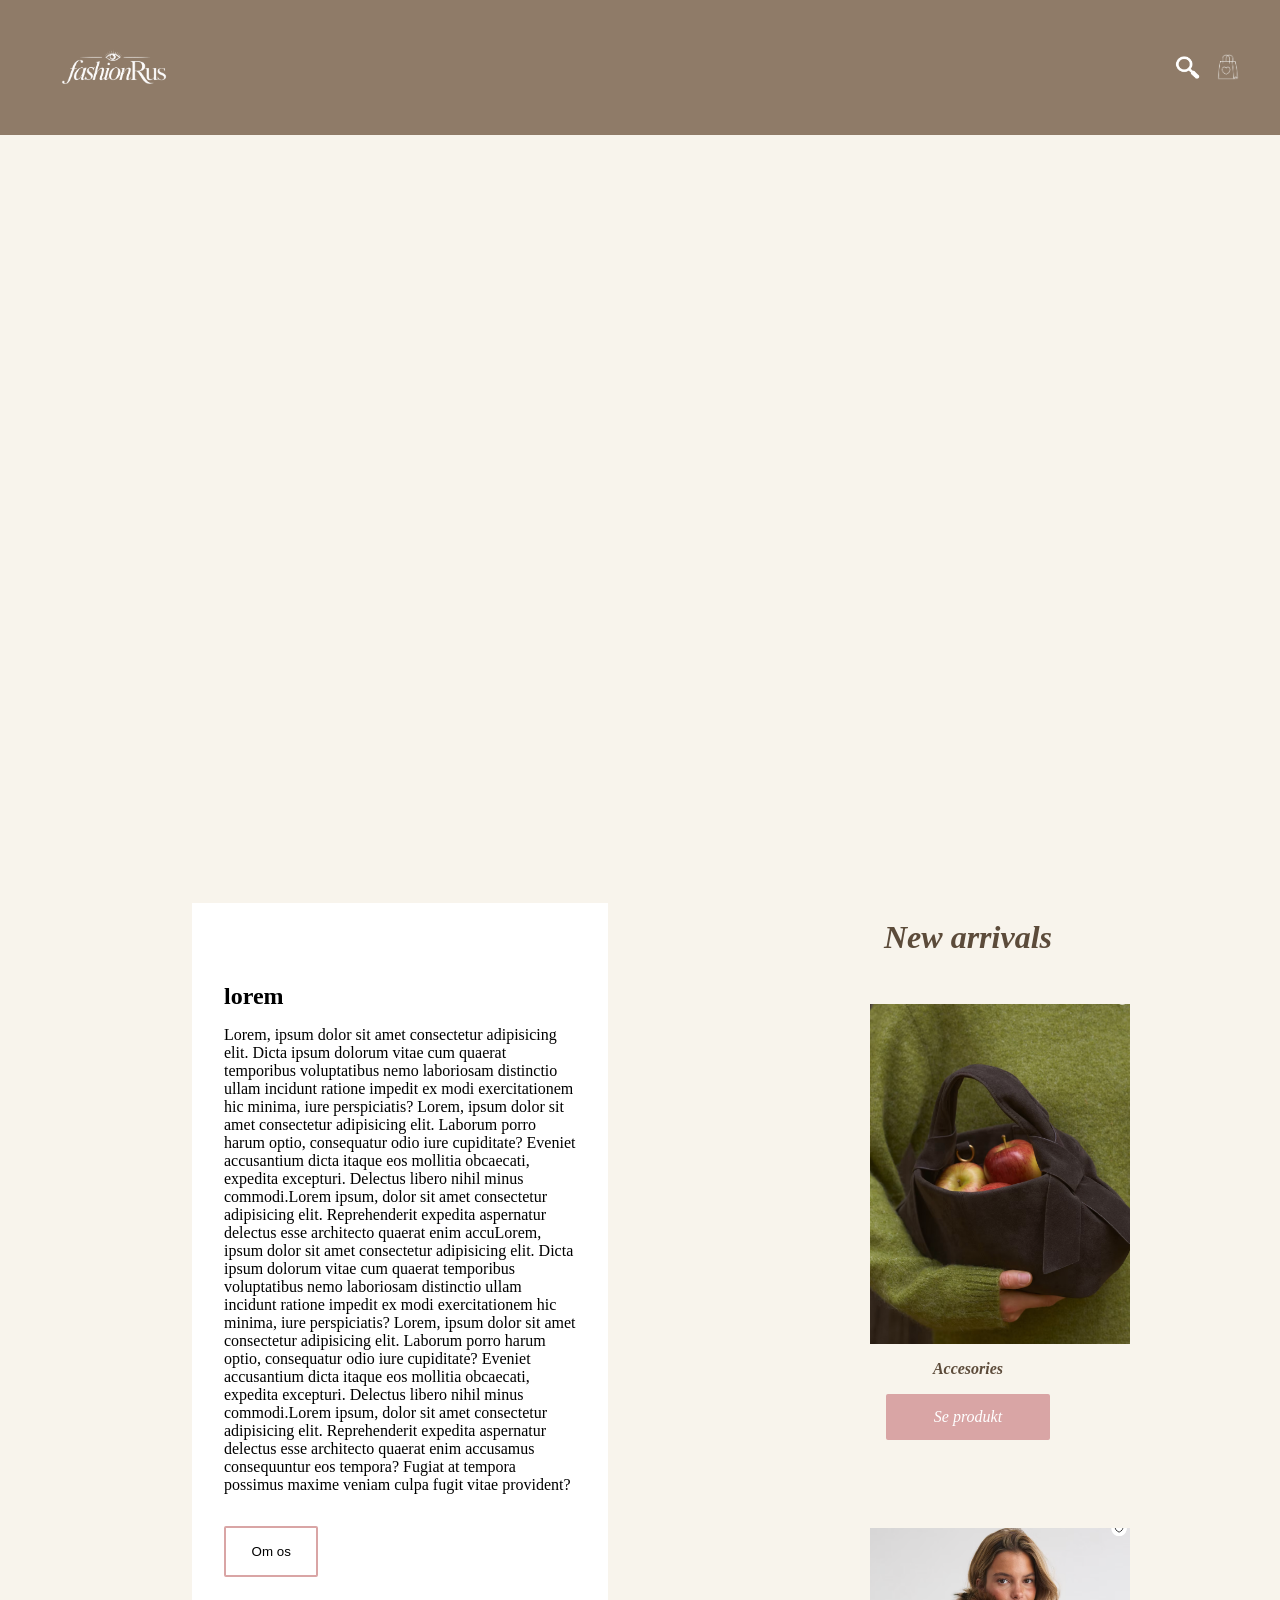
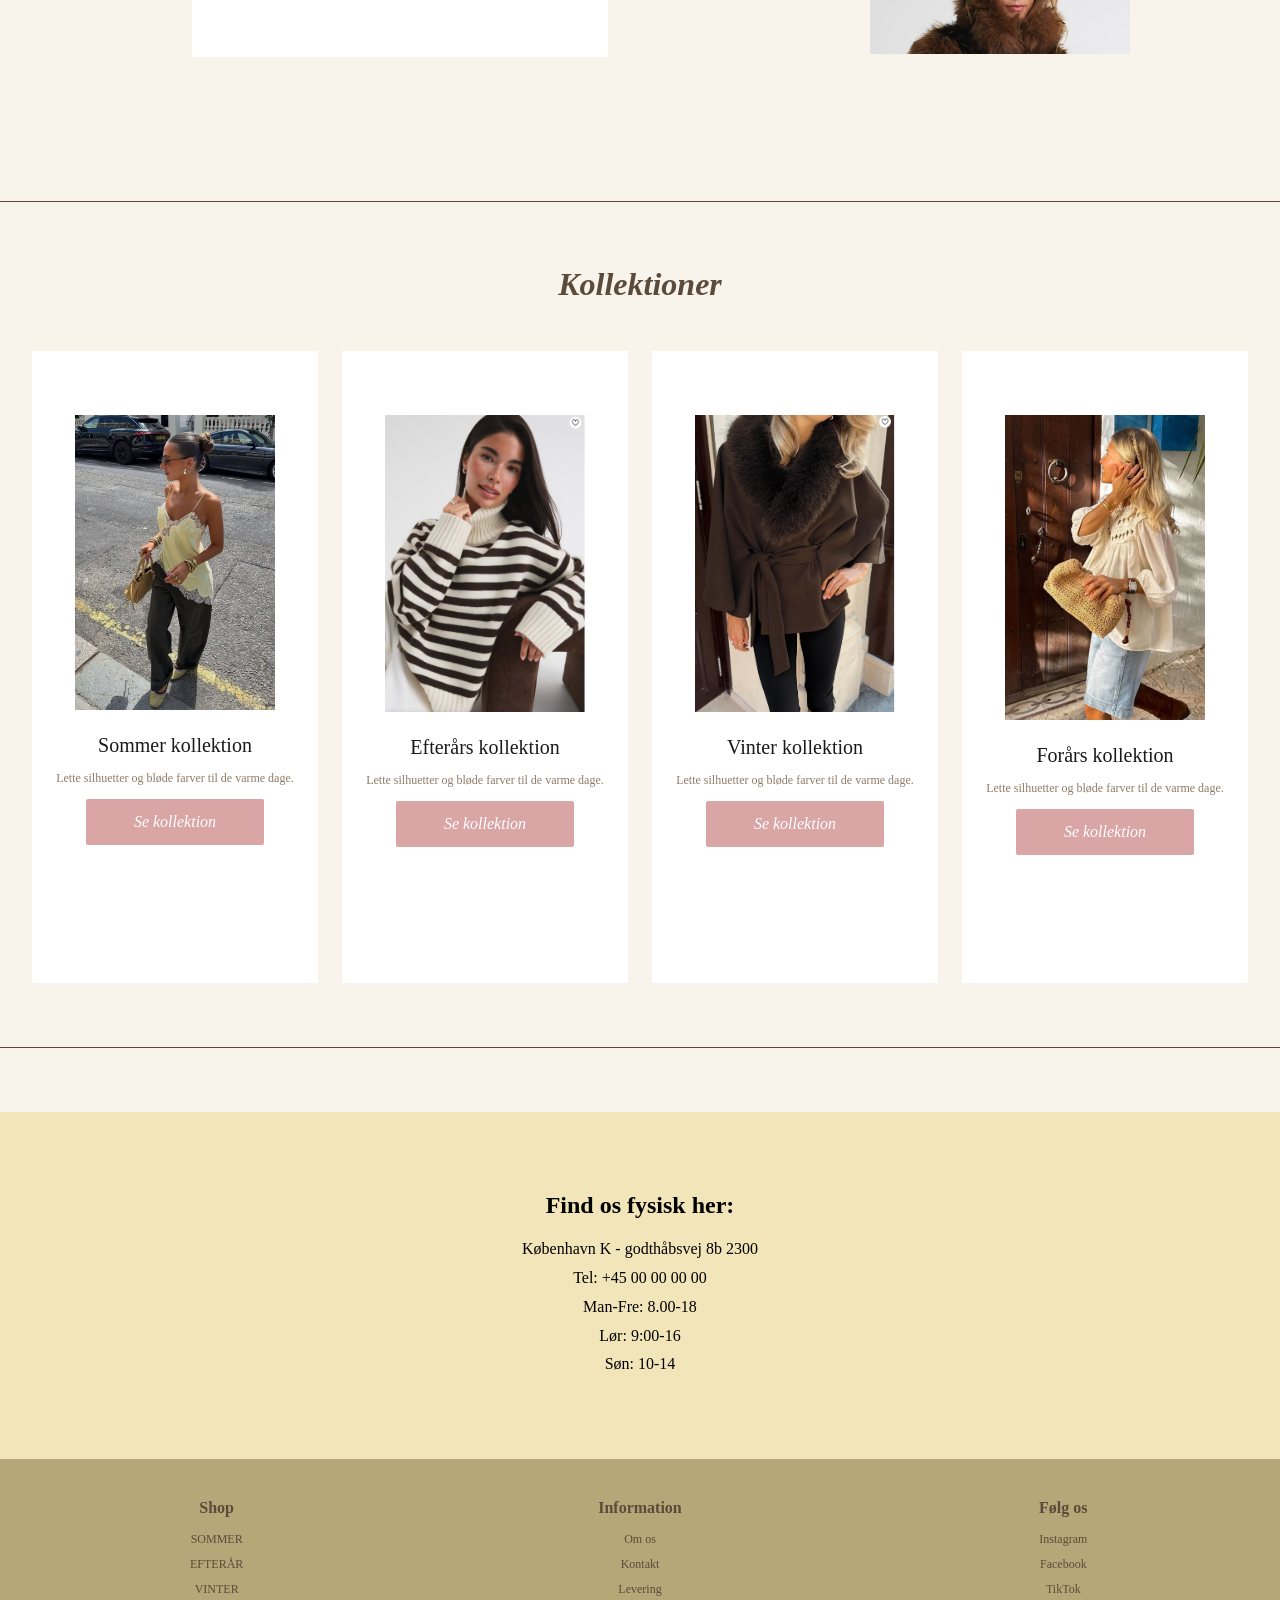
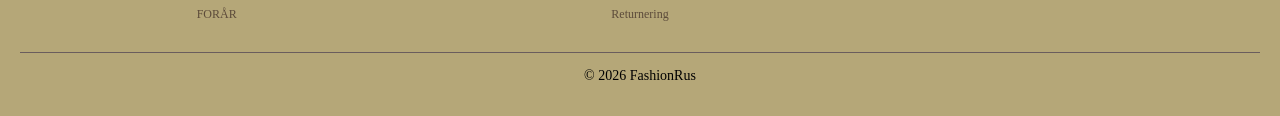
==== commit 1ea8ca0b: "Refactor product links and implement detail view functionality" ====
--- a/index.html
+++ b/index.html
@@ -28,9 +28,6 @@
 
         <nav>
             <ul class="menu">
-                <li><a href="productlist.html">Kollektioner</a></li>
-                <li><a href="productlist.html">Overdele</a></li>
-                <li><a href="productlist.html">Underdele</a></li>
             </ul>
         </nav>
 
@@ -102,43 +99,45 @@
         <h2 class="specielh2"> Kollektioner</h2>
 
 
+
         <div class="grid_1-1-1-1">
-            <!-- <article class="card">
+            <article class="card">
                 <img class="card_img" src="img/Skærmbillede 2026-09-21 kl. 19.47.49.png" alt="Sommer kollektion" />
                 <div class="card_body">
                     <h3 class="card_titel">Sommer kollektion</h3>
                     <p class="card_tekst">Lette silhuetter og bløde farver til de varme dage.</p>
-                    <a class="card_btn" href="product.html">Se kollektion</a>
+                    <a class="card_btn" href="productlist.html?seasons=Summer">Se kollektion</a>
                 </div>
             </article>
 
             <article class="card">
-                <img class="card_img" src="img/Skærmbillede 2026-09-22 kl. 23.53.54.png" alt="Sommer kollektion" />
+                <img class="card_img" src="img/Skærmbillede 2026-09-22 kl. 23.53.54.png" alt="Efterårs kollektion" />
                 <div class="card_body">
                     <h3 class="card_titel">Efterårs kollektion</h3>
                     <p class="card_tekst">Lette silhuetter og bløde farver til de varme dage.</p>
-                    <a class="card_btn" href="product.html">Se kollektion</a>
+                    <a class="card_btn" href="productlist.html?seasons=Fall">Se kollektion</a>
                 </div>
             </article>
 
             <article class="card">
-                <img class="card_img" src="img/Skærmbillede 2026-09-22 kl. 23.51.29.png" alt="Sommer kollektion" />
+                <img class="card_img" src="img/Skærmbillede 2026-09-22 kl. 23.51.29.png" alt="Vinter kollektion" />
                 <div class="card_body">
                     <h3 class="card_titel">Vinter kollektion</h3>
                     <p class="card_tekst">Lette silhuetter og bløde farver til de varme dage.</p>
-                    <a class="card_btn" href="product.html">Se kollektion</a>
+                    <a class="card_btn" href="productlist.html?seasons=Winter">Se kollektion</a>
                 </div>
             </article>
 
             <article class="card">
-                <img class="card_img" src="img/Skærmbillede 2026-09-22 kl. 23.49.33.png" alt="Sommer kollektion" />
+                <img class="card_img" src="img/Skærmbillede 2026-09-22 kl. 23.49.33.png" alt="Forårs kollektion" />
                 <div class="card_body">
                     <h3 class="card_titel">Forårs kollektion</h3>
                     <p class="card_tekst">Lette silhuetter og bløde farver til de varme dage.</p>
-                    <a class="card_btn" href="product.html">Se kollektion</a>
+                    <a class="card_btn" href="productlist.html?seasons=Spring">Se kollektion</a>
                 </div>
-            </article> -->
+            </article>
         </div>
+
         <span class="streg"></span>
 
         <section class="lokation">
@@ -183,6 +182,6 @@
     </footer>
 </body>
 
-<!-- <script src="burger.js"></script> -->
+<script src="javascript/burger.js"></script>
 
 </html>
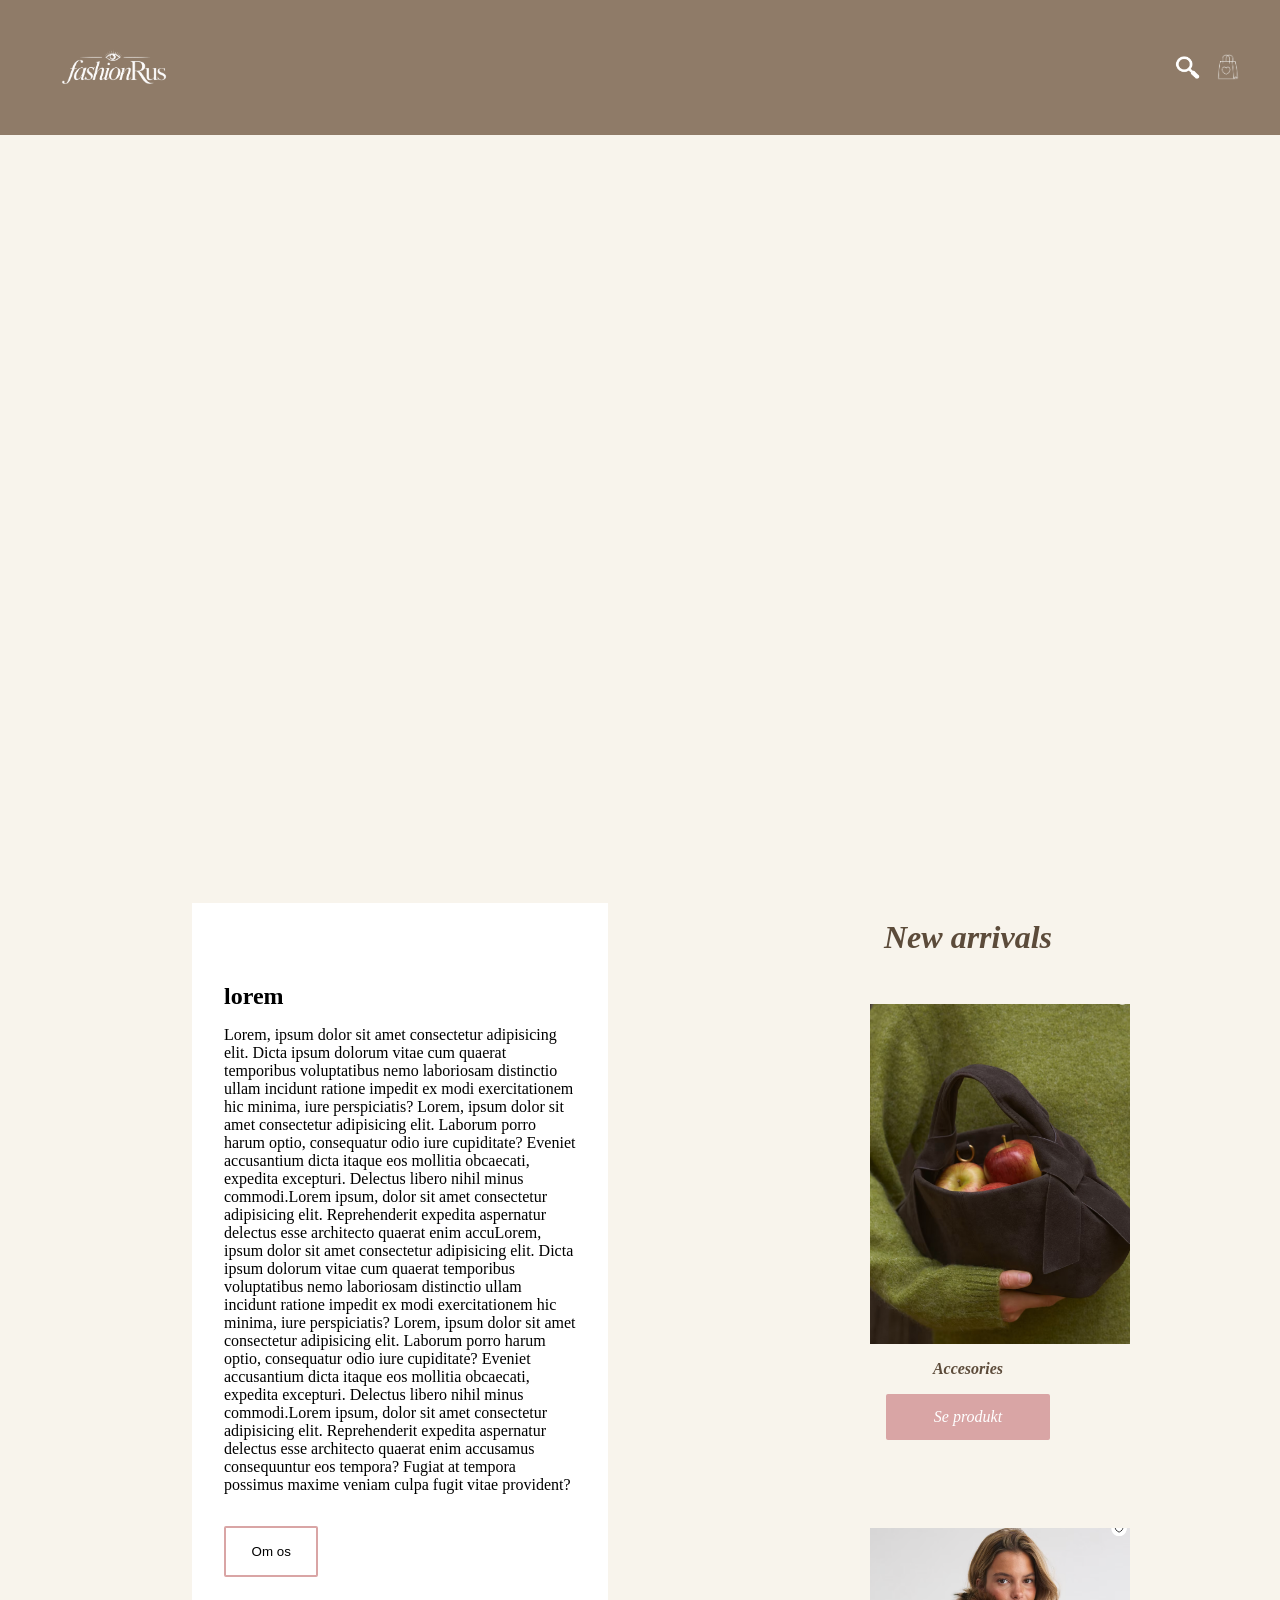
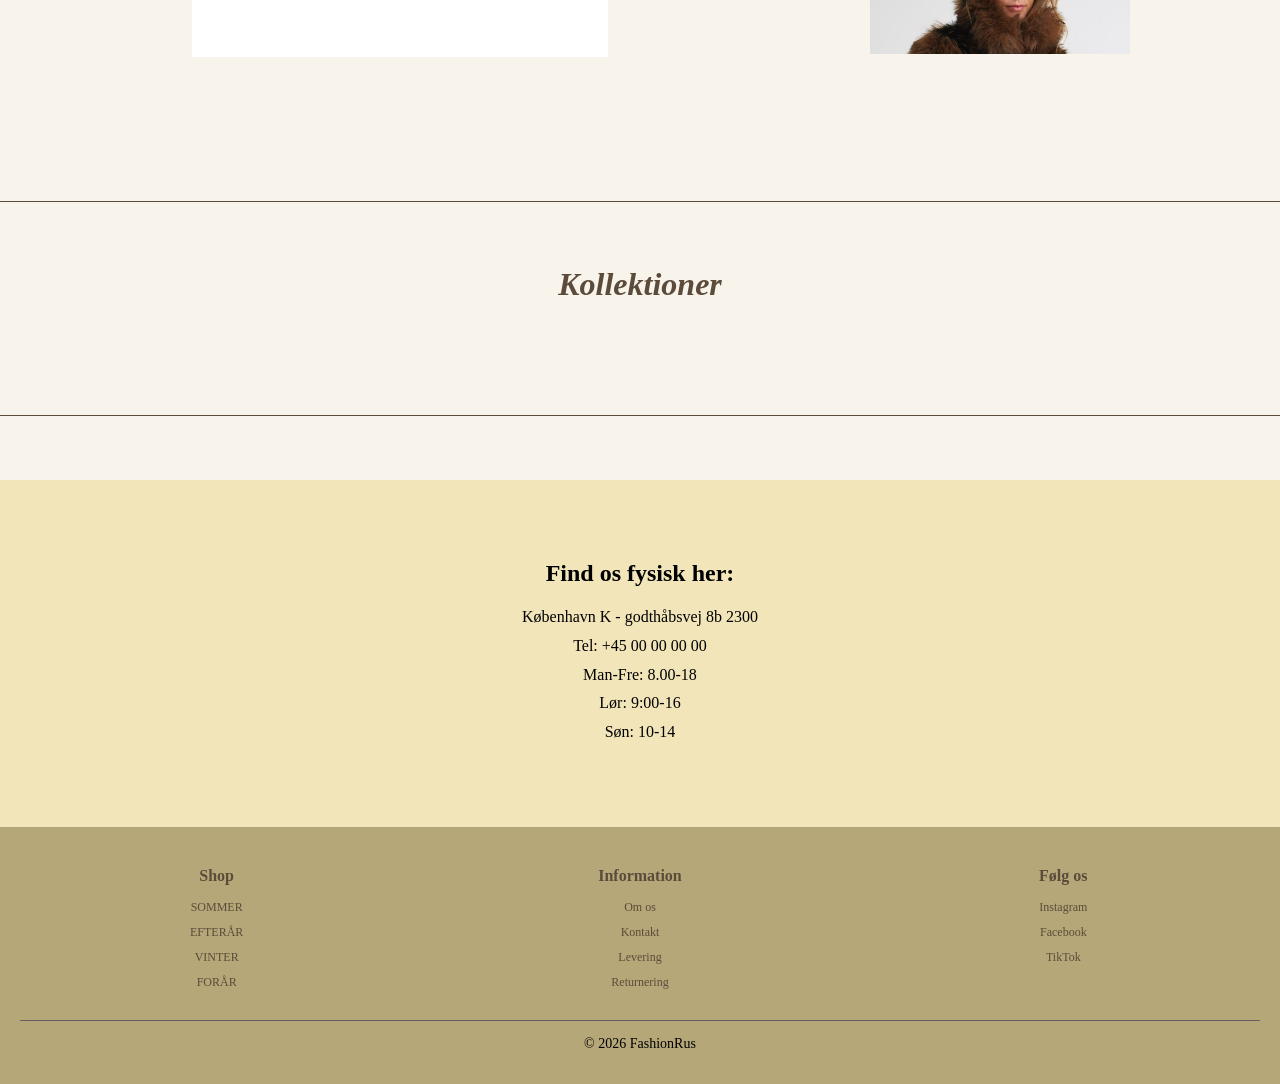
==== commit c43eba84: "Refactor comments in JavaScript files for clarity and consistency" ====
--- a/index.html
+++ b/index.html
@@ -101,7 +101,7 @@
 
 
         <div class="grid_1-1-1-1">
-            <article class="card">
+            <!-- <article class="card">
                 <img class="card_img" src="img/Skærmbillede 2026-09-21 kl. 19.47.49.png" alt="Sommer kollektion" />
                 <div class="card_body">
                     <h3 class="card_titel">Sommer kollektion</h3>
@@ -135,7 +135,7 @@
                     <p class="card_tekst">Lette silhuetter og bløde farver til de varme dage.</p>
                     <a class="card_btn" href="productlist.html?seasons=Spring">Se kollektion</a>
                 </div>
-            </article>
+            </article> -->
         </div>
 
         <span class="streg"></span>
